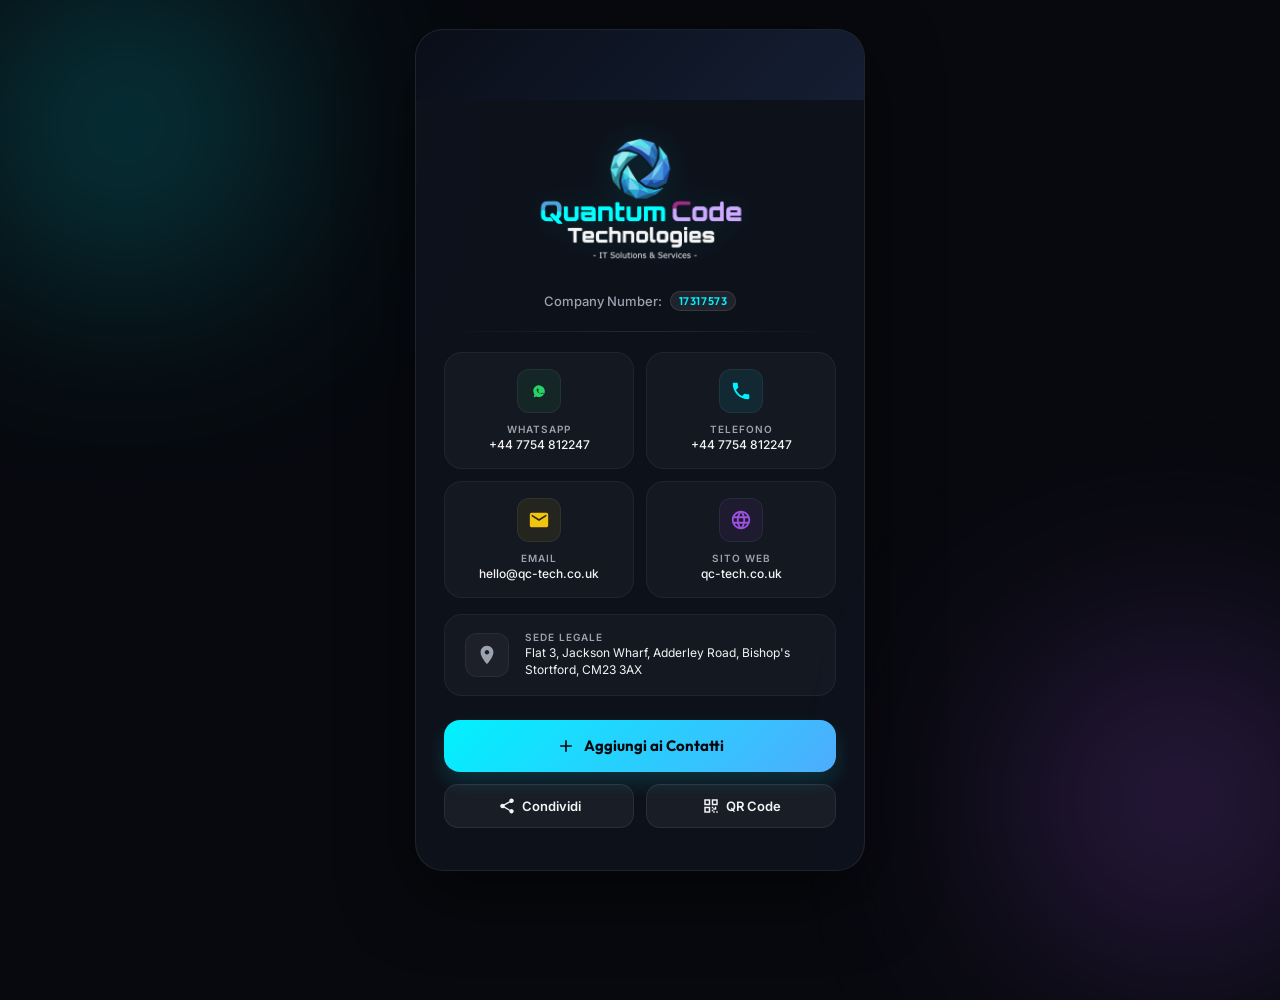
==== index.html @ 7dcca6ed "feat: initial deploy — QC Tech digital business card PWA" ====
<!DOCTYPE html>
<html lang="it">
<head>
    <meta charset="UTF-8">
    <meta name="viewport" content="width=device-width, initial-scale=1.0">
    <title>Quantum Code Technologies Ltd. | Contatti</title>
    <meta name="description" content="Scheda di contatto digitale per Quantum Code Technologies Ltd. Scansiona o scarica i dettagli di contatto.">
    
    <!-- PWA Support -->
    <link rel="manifest" href="manifest.json">
    <meta name="theme-color" content="#07090e">
    <meta name="apple-mobile-web-app-capable" content="yes">
    <meta name="apple-mobile-web-app-status-bar-style" content="black-translucent">
    <link rel="apple-touch-icon" href="logo.png">
    
    <!-- Google Fonts -->
    <link rel="preconnect" href="https://fonts.googleapis.com">
    <link rel="preconnect" href="https://fonts.gstatic.com" crossorigin>
    <link href="https://fonts.googleapis.com/css2?family=Inter:wght@300;400;500;600;700&family=Outfit:wght@400;600;700;800&display=swap" rel="stylesheet">
    
    <!-- Stylesheet -->
    <link rel="stylesheet" href="style.css">
    
    <!-- QRCode JS Library -->
    <script src="https://cdnjs.cloudflare.com/ajax/libs/qrcodejs/1.0.0/qrcode.min.js" integrity="sha512-CNgIRecGo7nOMQVqgTC8+2hqDZxKHPhRm4OTpkUybnybecBDx3CXGVqehh36F5Dac3o34cT4pMjOPByp+XCajA==" crossorigin="anonymous" referrerpolicy="no-referrer"></script>
</head>
<body>
    <!-- Background elements -->
    <div class="ambient-glow glow-1"></div>
    <div class="ambient-glow glow-2"></div>
    
    <main class="card-container">
        <article class="contact-card">
            <!-- Card Banner -->
            <header class="card-header">
                <div class="header-banner"></div>
            </header>

            <!-- Card Info -->
            <section class="card-body">
                <h1 class="visually-hidden">Quantum Code Technologies Ltd.</h1>
                <div class="logo-container">
                    <img src="logo.png" alt="Quantum Code Technologies Ltd." class="brand-logo">
                </div>
                <p class="company-meta">Company Number: <span class="badge">17317573</span></p>
                
                <hr class="divider">
                
                <!-- Quick Contact Grid -->
                <div class="actions-grid">
                    <!-- WhatsApp -->
                    <a href="https://wa.me/447754812247" class="grid-item" id="btn-whatsapp" target="_blank" rel="noopener">
                        <div class="item-icon icon-whatsapp">
                            <!-- WhatsApp SVG -->
                            <svg viewBox="0 0 24 24" width="24" height="24">
                                <path fill="currentColor" d="M12.031 6.172c-3.181 0-5.767 2.586-5.768 5.766-.001 1.298.424 2.5 1.134 3.473L6.68 18.23l2.92-.816a5.727 5.727 0 0 0 2.431.554h.002c3.18 0 5.766-2.586 5.768-5.766 0-3.18-2.586-5.766-5.767-5.766zm3.432 8.016c-.14.394-.712.723-1.01.768-.27.042-.622.073-1.748-.393-1.439-.594-2.36-2.062-2.43-2.158-.073-.097-.584-.775-.584-1.479 0-.704.368-1.05.5-1.196.13-.146.29-.183.388-.183.097 0 .194.001.278.005.088.004.206-.033.322.247.12.288.409.996.445 1.069.036.072.06.157.012.253-.049.097-.073.157-.146.242-.073.085-.154.19-.22.254-.073.073-.15.152-.064.298.085.146.38 1.258.948 1.764.73.65 1.346.852 1.534.943.188.09.301.077.413-.051.112-.13.48-.557.608-.748.128-.19.256-.16.43-.097.175.064 1.112.524 1.306.621.194.098.324.146.372.23.049.083.049.48-.09.873z"/>
                            </svg>
                        </div>
                        <div class="item-details">
                            <span class="label">WhatsApp</span>
                            <span class="value">+44 7754 812247</span>
                        </div>
                    </a>

                    <!-- Telefono -->
                    <a href="tel:+447754812247" class="grid-item" id="btn-phone">
                        <div class="item-icon icon-phone">
                            <!-- Phone SVG -->
                            <svg viewBox="0 0 24 24" width="22" height="22">
                                <path fill="currentColor" d="M6.62 10.79c1.44 2.83 3.76 5.15 6.59 6.59l2.2-2.2c.27-.27.67-.36 1.02-.24 1.12.37 2.33.57 3.57.57.55 0 1 .45 1 1V20c0 .55-.45 1-1 1-9.39 0-17-7.61-17-17 0-.55.45-1 1-1h3.5c.55 0 1 .45 1 1 0 1.25.2 2.45.57 3.57.11.35.03.74-.25 1.02l-2.2 2.2z"/>
                            </svg>
                        </div>
                        <div class="item-details">
                            <span class="label">Telefono</span>
                            <span class="value">+44 7754 812247</span>
                        </div>
                    </a>

                    <!-- Email -->
                    <a href="mailto:hello@qc-tech.co.uk" class="grid-item" id="btn-email">
                        <div class="item-icon icon-email">
                            <!-- Email SVG -->
                            <svg viewBox="0 0 24 24" width="22" height="22">
                                <path fill="currentColor" d="M20 4H4c-1.1 0-1.99.9-1.99 2L2 18c0 1.1.9 2 2 2h16c1.1 0 2-.9 2-2V6c0-1.1-.9-2-2-2zm0 4l-8 5-8-5V6l8 5 8-5v2z"/>
                            </svg>
                        </div>
                        <div class="item-details">
                            <span class="label">Email</span>
                            <span class="value">hello@qc-tech.co.uk</span>
                        </div>
                    </a>

                    <!-- Sito Web -->
                    <a href="https://qc-tech.co.uk" class="grid-item" id="btn-web" target="_blank" rel="noopener">
                        <div class="item-icon icon-web">
                            <!-- Globe SVG -->
                            <svg viewBox="0 0 24 24" width="22" height="22">
                                <path fill="currentColor" d="M11.99 2C6.47 2 2 6.48 2 12s4.47 10 9.99 10C17.52 22 22 17.52 22 12S17.52 2 11.99 2zm6.93 6h-2.95c-.32-1.25-.78-2.45-1.38-3.56 1.84.63 3.37 1.91 4.33 3.56zM12 4.04c.83 1.2 1.48 2.53 1.91 3.96h-3.82c.43-1.43 1.08-2.76 1.91-3.96zM4.26 14C4.1 13.36 4 12.69 4 12s.1-1.36.26-2h3.38c-.08.66-.14 1.33-.14 2 0 .67.06 1.34.14 2H4.26zm.82 2h2.95c.32 1.25.78 2.45 1.38 3.56-1.84-.63-3.37-1.9-4.33-3.56zm2.95-8H5.08c.96-1.66 2.49-2.93 4.33-3.56C8.81 5.55 8.35 6.75 8.03 8zM12 19.96c-.83-1.2-1.48-2.53-1.91-3.96h3.82c-.43 1.43-1.08 2.76-1.91 3.96zM14.34 14H9.66c-.09-.66-.16-1.33-.16-2 0-.67.07-1.34.16-2h4.68c.09.66.16 1.33.16 2 0 .67-.07 1.34-.16 2zm.25 5.56c.6-1.11 1.06-2.31 1.38-3.56h2.95c-.96 1.65-2.49 2.93-4.33 3.56zM16.36 14c.08-.66.14-1.33.14-2 0-.67-.06-1.34-.14-2h3.38c.16.64.26 1.31.26 2s-.1 1.36-.26 2h-3.38z"/>
                            </svg>
                        </div>
                        <div class="item-details">
                            <span class="label">Sito Web</span>
                            <span class="value">qc-tech.co.uk</span>
                        </div>
                    </a>
                </div>

                <!-- Address / Location Button -->
                <a href="https://maps.google.com/?q=Flat+3,+Jackson+Wharf,+Adderley+Road,+Bishop's+Stortford,+CM23+3AX" class="address-button" target="_blank" rel="noopener" id="btn-address">
                    <div class="address-icon">
                        <!-- Map Marker SVG -->
                        <svg viewBox="0 0 24 24" width="22" height="22">
                            <path fill="currentColor" d="M12 2C8.13 2 5 5.13 5 9c0 5.25 7 13 7 13s7-7.75 7-13c0-3.87-3.13-7-7-7zm0 9.5c-1.38 0-2.5-1.12-2.5-2.5s1.12-2.5 2.5-2.5 2.5 1.12 2.5 2.5-1.12 2.5-2.5 2.5z"/>
                        </svg>
                    </div>
                    <div class="address-details">
                        <span class="address-label">Sede Legale</span>
                        <address class="address-value">Flat 3, Jackson Wharf, Adderley Road, Bishop's Stortford, CM23 3AX</address>
                    </div>
                </a>
            </section>

            <!-- Card Actions -->
            <footer class="card-footer">
                <button id="btn-save" class="btn-primary" aria-label="Salva contatto in rubrica">
                    <svg viewBox="0 0 24 24" width="20" height="20">
                        <path fill="currentColor" d="M19 13h-6v6h-2v-6H5v-2h6V5h2v6h6v2z"/>
                    </svg>
                    Aggiungi ai Contatti
                </button>
                
                <div class="secondary-actions">
                    <button id="btn-share" class="btn-secondary" aria-label="Condividi profilo">
                        <svg viewBox="0 0 24 24" width="18" height="18">
                            <path fill="currentColor" d="M18 16.08c-.76 0-1.44.3-1.96.77L8.91 12.7c.05-.23.09-.46.09-.7s-.04-.47-.09-.7l7.05-4.11c.54.5 1.25.81 2.04.81 1.66 0 3-1.34 3-3s-1.34-3-3-3-3 1.34-3 3c0 .24.04.47.09.7L8.04 9.81C7.5 9.31 6.79 9 6 9c-1.66 0-3 1.34-3 3s1.34 3 3 3c.79 0 1.5-.31 2.04-.81l7.12 4.16c-.05.21-.08.43-.08.65 0 1.61 1.31 2.92 2.92 2.92 1.61 0 2.92-1.31 2.92-2.92s-1.31-2.92-2.92-2.92z"/>
                        </svg>
                        Condividi
                    </button>
                    
                    <button id="btn-qr-toggle" class="btn-secondary" aria-label="Mostra codice QR">
                        <svg viewBox="0 0 24 24" width="18" height="18">
                            <path fill="currentColor" d="M3 11h8V3H3v8zm2-6h4v4H5V5zM3 21h8v-8H3v8zm2-6h4v4H5v-4zM13 3v8h8V3h-8zm6 6h-4V5h4v4zM19 19v2h2v-2h-2zM13 13h2v2h-2zm2 2h2v2h-2zm-2 2h2v2h-2zm2 2h2v2h-2zm2-2h2v-2h-2zm0-4h2v2h-2z"/>
                        </svg>
                        QR Code
                    </button>
                </div>

                <!-- Expandable QR Code Container -->
                <div id="qr-container" class="qr-container hidden" aria-hidden="true">
                    <p class="qr-info">Fai scansionare questo codice per trasmettere le informazioni di contatto.</p>
                    <div class="qr-wrapper">
                        <div id="qrcode"></div>
                    </div>
                </div>
            </footer>
        </article>
    </main>

    <!-- Script file -->
    <script src="script.js"></script>
</body>
</html>
---- style.css ----
/* Design System and Global Styles */
:root {
    --bg-dark: #07090e;
    --card-bg: rgba(17, 22, 34, 0.65);
    --card-border: rgba(255, 255, 255, 0.08);
    --glass-highlight: rgba(255, 255, 255, 0.03);
    
    --primary-cyan: #00f2fe;
    --primary-blue: #4facfe;
    --primary-purple: #9b51e0;
    
    --text-main: #f3f4f6;
    --text-muted: #9ca3af;
    --text-dark: #6b7280;
    
    --shadow-glow: rgba(0, 242, 254, 0.15);
    --shadow-purple: rgba(155, 81, 224, 0.15);
    
    --font-outfit: 'Outfit', -apple-system, BlinkMacSystemFont, "Segoe UI", Roboto, sans-serif;
    --font-inter: 'Inter', -apple-system, BlinkMacSystemFont, "Segoe UI", Roboto, sans-serif;
}

* {
    box-sizing: border-box;
    margin: 0;
    padding: 0;
}

body {
    background-color: var(--bg-dark);
    color: var(--text-main);
    font-family: var(--font-inter);
    min-height: 100vh;
    display: flex;
    justify-content: center;
    align-items: center;
    overflow-x: hidden;
    position: relative;
    padding: 20px;
}

/* Ambient Background Animations */
.ambient-glow {
    position: absolute;
    border-radius: 50%;
    filter: blur(120px);
    z-index: 0;
    pointer-events: none;
    opacity: 0.55;
}

.glow-1 {
    width: 350px;
    height: 350px;
    background: radial-gradient(circle, var(--primary-cyan) 0%, transparent 70%);
    top: -50px;
    left: -50px;
    animation: floatGlow1 25s infinite alternate ease-in-out;
}

.glow-2 {
    width: 400px;
    height: 400px;
    background: radial-gradient(circle, var(--primary-purple) 0%, transparent 70%);
    bottom: -100px;
    right: -100px;
    animation: floatGlow2 30s infinite alternate ease-in-out;
}

@keyframes floatGlow1 {
    0% { transform: translate(0, 0) scale(1); }
    50% { transform: translate(60px, 80px) scale(1.1); }
    100% { transform: translate(-40px, 120px) scale(0.9); }
}

@keyframes floatGlow2 {
    0% { transform: translate(0, 0) scale(1.2); }
    50% { transform: translate(-80px, -60px) scale(0.9); }
    100% { transform: translate(40px, -100px) scale(1.1); }
}

/* Card Container & Entry Animation */
.card-container {
    width: 100%;
    max-width: 450px;
    z-index: 10;
    opacity: 0;
    transform: translateY(30px);
    animation: cardEnter 0.9s cubic-bezier(0.16, 1, 0.3, 1) forwards;
}

@keyframes cardEnter {
    to {
        opacity: 1;
        transform: translateY(0);
    }
}

.contact-card {
    background: var(--card-bg);
    border: 1px solid var(--card-border);
    border-radius: 28px;
    backdrop-filter: blur(24px);
    -webkit-backdrop-filter: blur(24px);
    overflow: hidden;
    box-shadow: 0 24px 70px rgba(0, 0, 0, 0.55), 
                inset 0 1px 1px rgba(255, 255, 255, 0.1);
    transition: border-color 0.4s ease, box-shadow 0.4s ease;
}

.contact-card:hover {
    border-color: rgba(0, 242, 254, 0.25);
    box-shadow: 0 24px 70px rgba(0, 0, 0, 0.65), 
                0 0 40px rgba(0, 242, 254, 0.04), 
                inset 0 1px 1px rgba(255, 255, 255, 0.15);
}

/* Header & Banner styling */
.card-header {
    position: relative;
    height: 70px;
}

.header-banner {
    height: 100%;
    background: linear-gradient(135deg, #090e18 0%, #151e33 50%, #00f2fe 100%);
    background-size: 200% 200%;
    animation: gradientFlow 10s ease infinite alternate;
}

@keyframes gradientFlow {
    0% { background-position: 0% 50%; }
    100% { background-position: 100% 50%; }
}

/* Visually Hidden Utility for SEO */
.visually-hidden {
    position: absolute !important;
    width: 1px !important;
    height: 1px !important;
    padding: 0 !important;
    margin: -1px !important;
    overflow: hidden !important;
    clip: rect(0, 0, 0, 0) !important;
    white-space: nowrap !important;
    border: 0 !important;
}

/* Brand Logo Container */
.logo-container {
    width: 100%;
    display: flex;
    justify-content: center;
    align-items: center;
    margin-bottom: 22px;
}

.brand-logo {
    max-width: 250px;
    width: 85%;
    height: auto;
    display: block;
    filter: drop-shadow(0 0 16px rgba(0, 242, 254, 0.12));
    transition: transform 0.4s ease, filter 0.4s ease;
}

.brand-logo:hover {
    transform: scale(1.03);
    filter: drop-shadow(0 0 24px rgba(0, 242, 254, 0.25));
}

/* Card Body Content */
.card-body {
    padding: 32px 28px 24px;
    text-align: center;
}

.company-meta {
    font-size: 13px;
    color: var(--text-muted);
    font-weight: 500;
    display: flex;
    justify-content: center;
    align-items: center;
    gap: 8px;
}

.badge {
    background: rgba(255, 255, 255, 0.08);
    border: 1px solid rgba(255, 255, 255, 0.1);
    color: var(--primary-cyan);
    font-family: var(--font-outfit);
    padding: 2px 8px;
    border-radius: 9999px;
    font-size: 11px;
    font-weight: 600;
    letter-spacing: 0.05em;
}

.divider {
    border: 0;
    height: 1px;
    background: linear-gradient(to right, transparent, rgba(255, 255, 255, 0.1), transparent);
    margin: 20px 0;
}

/* Actions Grid (Contact Cards) */
.actions-grid {
    display: grid;
    grid-template-columns: 1fr 1fr;
    gap: 12px;
    margin-bottom: 16px;
}

.grid-item {
    background: var(--glass-highlight);
    border: 1px solid rgba(255, 255, 255, 0.05);
    border-radius: 18px;
    padding: 16px 12px;
    display: flex;
    flex-direction: column;
    align-items: center;
    text-decoration: none;
    color: var(--text-main);
    transition: all 0.3s cubic-bezier(0.4, 0, 0.2, 1);
    position: relative;
    overflow: hidden;
}

.grid-item::before {
    content: '';
    position: absolute;
    top: 0;
    left: 0;
    width: 100%;
    height: 100%;
    background: linear-gradient(135deg, rgba(0, 242, 254, 0.05), rgba(155, 81, 224, 0.05));
    opacity: 0;
    transition: opacity 0.3s ease;
}

.grid-item:hover {
    transform: translateY(-4px);
    border-color: rgba(0, 242, 254, 0.2);
    box-shadow: 0 10px 24px rgba(0, 0, 0, 0.25), 0 0 12px var(--shadow-glow);
}

.grid-item:hover::before {
    opacity: 1;
}

.item-icon {
    width: 44px;
    height: 44px;
    border-radius: 12px;
    display: flex;
    justify-content: center;
    align-items: center;
    margin-bottom: 10px;
    background: rgba(255, 255, 255, 0.04);
    border: 1px solid rgba(255, 255, 255, 0.06);
    color: var(--text-muted);
    transition: all 0.3s ease;
    z-index: 2;
}

.grid-item:hover .item-icon {
    color: #ffffff;
    background: rgba(255, 255, 255, 0.1);
    transform: scale(1.1);
}

.icon-whatsapp {
    color: #25d366;
    background: rgba(37, 211, 102, 0.08);
}
.grid-item:hover .icon-whatsapp {
    background: #25d366;
    box-shadow: 0 4px 14px rgba(37, 211, 102, 0.3);
}

.icon-phone {
    color: var(--primary-cyan);
    background: rgba(0, 242, 254, 0.08);
}
.grid-item:hover .icon-phone {
    background: var(--primary-cyan);
    color: #07090e;
    box-shadow: 0 4px 14px rgba(0, 242, 254, 0.3);
}

.icon-email {
    color: #f1c40f;
    background: rgba(241, 196, 15, 0.08);
}
.grid-item:hover .icon-email {
    background: #f1c40f;
    color: #07090e;
    box-shadow: 0 4px 14px rgba(241, 196, 15, 0.3);
}

.icon-web {
    color: var(--primary-purple);
    background: rgba(155, 81, 224, 0.08);
}
.grid-item:hover .icon-web {
    background: var(--primary-purple);
    box-shadow: 0 4px 14px rgba(155, 81, 224, 0.3);
}

.item-details {
    text-align: center;
    z-index: 2;
}

.label {
    display: block;
    font-size: 10px;
    text-transform: uppercase;
    letter-spacing: 0.1em;
    color: var(--text-muted);
    margin-bottom: 2px;
    font-weight: 600;
}

.value {
    display: block;
    font-size: 12px;
    font-weight: 500;
    word-break: break-all;
}

/* Address Button Styling */
.address-button {
    background: var(--glass-highlight);
    border: 1px solid rgba(255, 255, 255, 0.05);
    border-radius: 18px;
    padding: 16px 20px;
    display: flex;
    align-items: center;
    gap: 16px;
    text-decoration: none;
    color: var(--text-main);
    text-align: left;
    transition: all 0.3s cubic-bezier(0.4, 0, 0.2, 1);
    position: relative;
    overflow: hidden;
}

.address-button::before {
    content: '';
    position: absolute;
    top: 0;
    left: 0;
    width: 100%;
    height: 100%;
    background: linear-gradient(135deg, rgba(0, 242, 254, 0.03), rgba(155, 81, 224, 0.03));
    opacity: 0;
    transition: opacity 0.3s ease;
}

.address-button:hover {
    transform: translateY(-2px);
    border-color: rgba(0, 242, 254, 0.2);
    box-shadow: 0 8px 24px rgba(0, 0, 0, 0.25), 0 0 12px var(--shadow-glow);
}

.address-button:hover::before {
    opacity: 1;
}

.address-icon {
    width: 44px;
    height: 44px;
    border-radius: 12px;
    display: flex;
    justify-content: center;
    align-items: center;
    background: rgba(255, 255, 255, 0.04);
    border: 1px solid rgba(255, 255, 255, 0.06);
    color: var(--text-muted);
    transition: all 0.3s ease;
    flex-shrink: 0;
    z-index: 2;
}

.address-button:hover .address-icon {
    color: var(--primary-cyan);
    border-color: rgba(0, 242, 254, 0.3);
    background: rgba(0, 242, 254, 0.05);
    transform: scale(1.05);
}

.address-details {
    z-index: 2;
}

.address-label {
    display: block;
    font-size: 10px;
    text-transform: uppercase;
    letter-spacing: 0.1em;
    color: var(--text-muted);
    margin-bottom: 2px;
    font-weight: 600;
}

.address-value {
    font-style: normal;
    font-size: 12px;
    line-height: 1.4;
    color: var(--text-main);
}

/* Card Footer Actions */
.card-footer {
    padding: 0 28px 28px;
    display: flex;
    flex-direction: column;
    gap: 12px;
}

.btn-primary {
    background: linear-gradient(135deg, var(--primary-cyan), var(--primary-blue));
    color: #07090e;
    border: none;
    border-radius: 16px;
    padding: 16px 24px;
    font-family: var(--font-outfit);
    font-size: 15px;
    font-weight: 700;
    cursor: pointer;
    display: flex;
    justify-content: center;
    align-items: center;
    gap: 8px;
    transition: all 0.3s cubic-bezier(0.175, 0.885, 0.32, 1.275);
    box-shadow: 0 10px 20px rgba(0, 242, 254, 0.15);
}

.btn-primary:hover {
    transform: scale(1.02);
    box-shadow: 0 12px 28px rgba(0, 242, 254, 0.35);
}

.btn-primary:active {
    transform: scale(0.98);
}

.secondary-actions {
    display: grid;
    grid-template-columns: 1fr 1fr;
    gap: 12px;
}

.btn-secondary {
    background: rgba(255, 255, 255, 0.05);
    border: 1px solid rgba(255, 255, 255, 0.08);
    color: var(--text-main);
    border-radius: 14px;
    padding: 12px 16px;
    font-family: var(--font-inter);
    font-size: 13px;
    font-weight: 600;
    cursor: pointer;
    display: flex;
    justify-content: center;
    align-items: center;
    gap: 6px;
    transition: all 0.3s ease;
}

.btn-secondary:hover {
    background: rgba(255, 255, 255, 0.08);
    border-color: rgba(255, 255, 255, 0.15);
    transform: translateY(-1px);
}

.btn-secondary.active {
    background: rgba(155, 81, 224, 0.15);
    border-color: rgba(155, 81, 224, 0.3);
    color: #ffffff;
}

/* Expandable QR Code Container */
.qr-container {
    background: rgba(0, 0, 0, 0.3);
    border: 1px dashed rgba(255, 255, 255, 0.1);
    border-radius: 18px;
    padding: 20px;
    text-align: center;
    margin-top: 8px;
    transition: all 0.4s cubic-bezier(0.16, 1, 0.3, 1);
    max-height: 400px;
    opacity: 1;
    overflow: hidden;
}

.qr-container.hidden {
    max-height: 0;
    opacity: 0;
    padding-top: 0;
    padding-bottom: 0;
    margin-top: 0;
    border-color: transparent;
    pointer-events: none;
}

.qr-info {
    font-size: 12px;
    color: var(--text-muted);
    line-height: 1.4;
    margin-bottom: 16px;
}

.qr-wrapper {
    background: #ffffff;
    padding: 14px;
    border-radius: 14px;
    display: inline-block;
    box-shadow: 0 8px 24px rgba(0, 0, 0, 0.3);
    transition: transform 0.3s ease;
}

.qr-wrapper:hover {
    transform: scale(1.03);
}

#qrcode img {
    margin: 0 auto;
    display: block;
}

/* Responsive adjustments */
@media (max-width: 400px) {
    .card-body {
        padding: 68px 18px 20px;
    }
    .card-footer {
        padding: 0 18px 20px;
    }
    .actions-grid {
        gap: 8px;
    }
    .grid-item {
        padding: 12px 8px;
    }
    .company-name {
        font-size: 21px;
    }
}
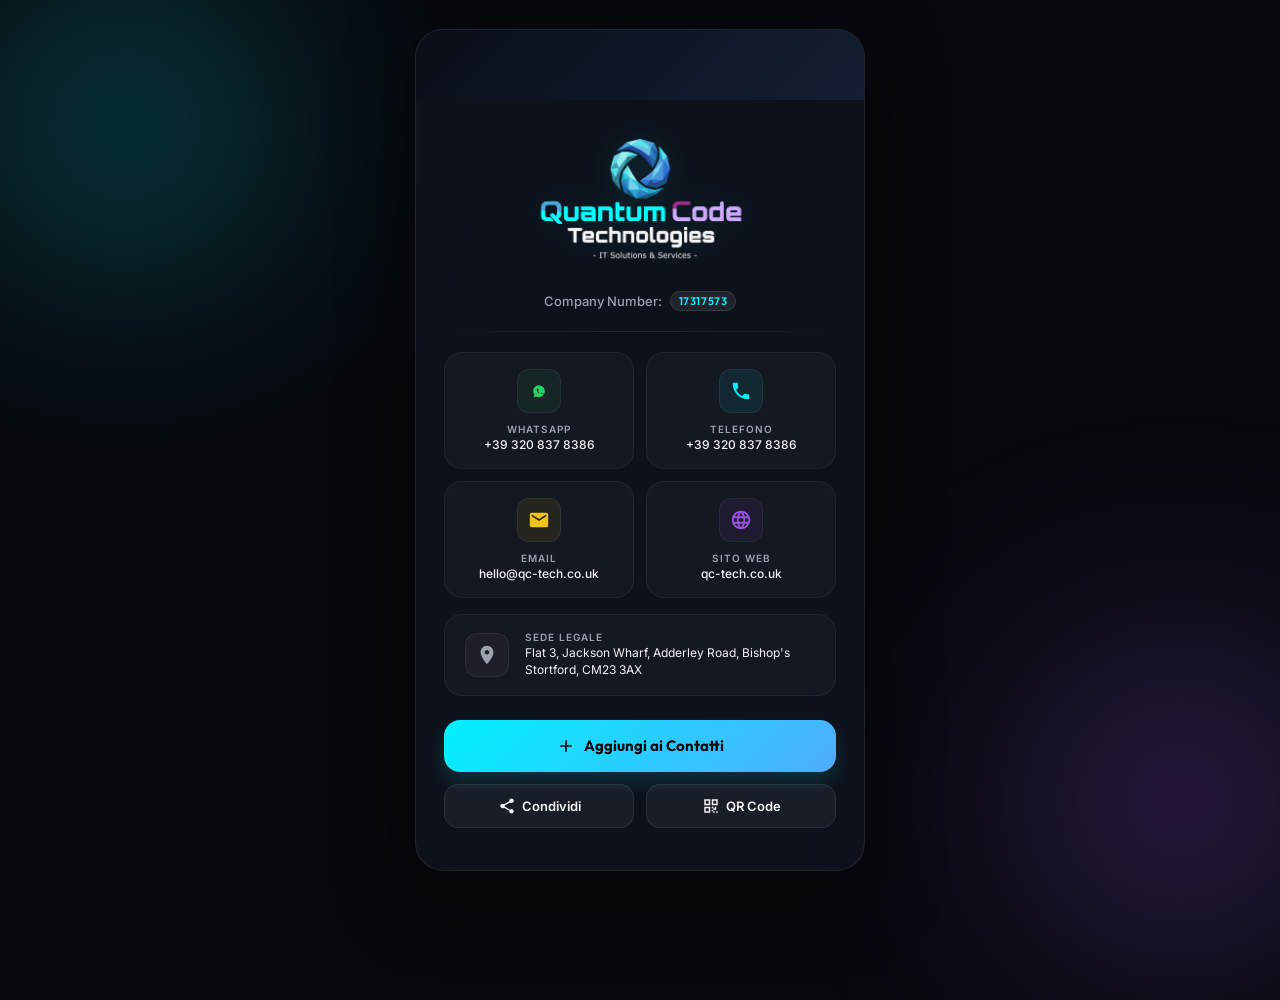
==== commit 3635dea8: "feat: card multilingua IT/EN, nuovo numero italiano, redirect root->/it/" ====
--- a/index.html
+++ b/index.html
@@ -2,161 +2,15 @@
 <html lang="it">
 <head>
     <meta charset="UTF-8">
-    <meta name="viewport" content="width=device-width, initial-scale=1.0">
+    <meta http-equiv="refresh" content="0; url=/it/">
+    <link rel="canonical" href="https://card.qc-tech.co.uk/it">
     <title>Quantum Code Technologies Ltd. | Contatti</title>
-    <meta name="description" content="Scheda di contatto digitale per Quantum Code Technologies Ltd. Scansiona o scarica i dettagli di contatto.">
-    
-    <!-- PWA Support -->
-    <link rel="manifest" href="manifest.json">
-    <meta name="theme-color" content="#07090e">
-    <meta name="apple-mobile-web-app-capable" content="yes">
-    <meta name="apple-mobile-web-app-status-bar-style" content="black-translucent">
-    <link rel="apple-touch-icon" href="logo.png">
-    
-    <!-- Google Fonts -->
-    <link rel="preconnect" href="https://fonts.googleapis.com">
-    <link rel="preconnect" href="https://fonts.gstatic.com" crossorigin>
-    <link href="https://fonts.googleapis.com/css2?family=Inter:wght@300;400;500;600;700&family=Outfit:wght@400;600;700;800&display=swap" rel="stylesheet">
-    
-    <!-- Stylesheet -->
-    <link rel="stylesheet" href="style.css">
-    
-    <!-- QRCode JS Library -->
-    <script src="https://cdnjs.cloudflare.com/ajax/libs/qrcodejs/1.0.0/qrcode.min.js" integrity="sha512-CNgIRecGo7nOMQVqgTC8+2hqDZxKHPhRm4OTpkUybnybecBDx3CXGVqehh36F5Dac3o34cT4pMjOPByp+XCajA==" crossorigin="anonymous" referrerpolicy="no-referrer"></script>
+    <script>
+        // Immediate JS redirect (faster than meta refresh on most browsers)
+        window.location.replace('/it/');
+    </script>
 </head>
 <body>
-    <!-- Background elements -->
-    <div class="ambient-glow glow-1"></div>
-    <div class="ambient-glow glow-2"></div>
-    
-    <main class="card-container">
-        <article class="contact-card">
-            <!-- Card Banner -->
-            <header class="card-header">
-                <div class="header-banner"></div>
-            </header>
-
-            <!-- Card Info -->
-            <section class="card-body">
-                <h1 class="visually-hidden">Quantum Code Technologies Ltd.</h1>
-                <div class="logo-container">
-                    <img src="logo.png" alt="Quantum Code Technologies Ltd." class="brand-logo">
-                </div>
-                <p class="company-meta">Company Number: <span class="badge">17317573</span></p>
-                
-                <hr class="divider">
-                
-                <!-- Quick Contact Grid -->
-                <div class="actions-grid">
-                    <!-- WhatsApp -->
-                    <a href="https://wa.me/447754812247" class="grid-item" id="btn-whatsapp" target="_blank" rel="noopener">
-                        <div class="item-icon icon-whatsapp">
-                            <!-- WhatsApp SVG -->
-                            <svg viewBox="0 0 24 24" width="24" height="24">
-                                <path fill="currentColor" d="M12.031 6.172c-3.181 0-5.767 2.586-5.768 5.766-.001 1.298.424 2.5 1.134 3.473L6.68 18.23l2.92-.816a5.727 5.727 0 0 0 2.431.554h.002c3.18 0 5.766-2.586 5.768-5.766 0-3.18-2.586-5.766-5.767-5.766zm3.432 8.016c-.14.394-.712.723-1.01.768-.27.042-.622.073-1.748-.393-1.439-.594-2.36-2.062-2.43-2.158-.073-.097-.584-.775-.584-1.479 0-.704.368-1.05.5-1.196.13-.146.29-.183.388-.183.097 0 .194.001.278.005.088.004.206-.033.322.247.12.288.409.996.445 1.069.036.072.06.157.012.253-.049.097-.073.157-.146.242-.073.085-.154.19-.22.254-.073.073-.15.152-.064.298.085.146.38 1.258.948 1.764.73.65 1.346.852 1.534.943.188.09.301.077.413-.051.112-.13.48-.557.608-.748.128-.19.256-.16.43-.097.175.064 1.112.524 1.306.621.194.098.324.146.372.23.049.083.049.48-.09.873z"/>
-                            </svg>
-                        </div>
-                        <div class="item-details">
-                            <span class="label">WhatsApp</span>
-                            <span class="value">+44 7754 812247</span>
-                        </div>
-                    </a>
-
-                    <!-- Telefono -->
-                    <a href="tel:+447754812247" class="grid-item" id="btn-phone">
-                        <div class="item-icon icon-phone">
-                            <!-- Phone SVG -->
-                            <svg viewBox="0 0 24 24" width="22" height="22">
-                                <path fill="currentColor" d="M6.62 10.79c1.44 2.83 3.76 5.15 6.59 6.59l2.2-2.2c.27-.27.67-.36 1.02-.24 1.12.37 2.33.57 3.57.57.55 0 1 .45 1 1V20c0 .55-.45 1-1 1-9.39 0-17-7.61-17-17 0-.55.45-1 1-1h3.5c.55 0 1 .45 1 1 0 1.25.2 2.45.57 3.57.11.35.03.74-.25 1.02l-2.2 2.2z"/>
-                            </svg>
-                        </div>
-                        <div class="item-details">
-                            <span class="label">Telefono</span>
-                            <span class="value">+44 7754 812247</span>
-                        </div>
-                    </a>
-
-                    <!-- Email -->
-                    <a href="mailto:hello@qc-tech.co.uk" class="grid-item" id="btn-email">
-                        <div class="item-icon icon-email">
-                            <!-- Email SVG -->
-                            <svg viewBox="0 0 24 24" width="22" height="22">
-                                <path fill="currentColor" d="M20 4H4c-1.1 0-1.99.9-1.99 2L2 18c0 1.1.9 2 2 2h16c1.1 0 2-.9 2-2V6c0-1.1-.9-2-2-2zm0 4l-8 5-8-5V6l8 5 8-5v2z"/>
-                            </svg>
-                        </div>
-                        <div class="item-details">
-                            <span class="label">Email</span>
-                            <span class="value">hello@qc-tech.co.uk</span>
-                        </div>
-                    </a>
-
-                    <!-- Sito Web -->
-                    <a href="https://qc-tech.co.uk" class="grid-item" id="btn-web" target="_blank" rel="noopener">
-                        <div class="item-icon icon-web">
-                            <!-- Globe SVG -->
-                            <svg viewBox="0 0 24 24" width="22" height="22">
-                                <path fill="currentColor" d="M11.99 2C6.47 2 2 6.48 2 12s4.47 10 9.99 10C17.52 22 22 17.52 22 12S17.52 2 11.99 2zm6.93 6h-2.95c-.32-1.25-.78-2.45-1.38-3.56 1.84.63 3.37 1.91 4.33 3.56zM12 4.04c.83 1.2 1.48 2.53 1.91 3.96h-3.82c.43-1.43 1.08-2.76 1.91-3.96zM4.26 14C4.1 13.36 4 12.69 4 12s.1-1.36.26-2h3.38c-.08.66-.14 1.33-.14 2 0 .67.06 1.34.14 2H4.26zm.82 2h2.95c.32 1.25.78 2.45 1.38 3.56-1.84-.63-3.37-1.9-4.33-3.56zm2.95-8H5.08c.96-1.66 2.49-2.93 4.33-3.56C8.81 5.55 8.35 6.75 8.03 8zM12 19.96c-.83-1.2-1.48-2.53-1.91-3.96h3.82c-.43 1.43-1.08 2.76-1.91 3.96zM14.34 14H9.66c-.09-.66-.16-1.33-.16-2 0-.67.07-1.34.16-2h4.68c.09.66.16 1.33.16 2 0 .67-.07 1.34-.16 2zm.25 5.56c.6-1.11 1.06-2.31 1.38-3.56h2.95c-.96 1.65-2.49 2.93-4.33 3.56zM16.36 14c.08-.66.14-1.33.14-2 0-.67-.06-1.34-.14-2h3.38c.16.64.26 1.31.26 2s-.1 1.36-.26 2h-3.38z"/>
-                            </svg>
-                        </div>
-                        <div class="item-details">
-                            <span class="label">Sito Web</span>
-                            <span class="value">qc-tech.co.uk</span>
-                        </div>
-                    </a>
-                </div>
-
-                <!-- Address / Location Button -->
-                <a href="https://maps.google.com/?q=Flat+3,+Jackson+Wharf,+Adderley+Road,+Bishop's+Stortford,+CM23+3AX" class="address-button" target="_blank" rel="noopener" id="btn-address">
-                    <div class="address-icon">
-                        <!-- Map Marker SVG -->
-                        <svg viewBox="0 0 24 24" width="22" height="22">
-                            <path fill="currentColor" d="M12 2C8.13 2 5 5.13 5 9c0 5.25 7 13 7 13s7-7.75 7-13c0-3.87-3.13-7-7-7zm0 9.5c-1.38 0-2.5-1.12-2.5-2.5s1.12-2.5 2.5-2.5 2.5 1.12 2.5 2.5-1.12 2.5-2.5 2.5z"/>
-                        </svg>
-                    </div>
-                    <div class="address-details">
-                        <span class="address-label">Sede Legale</span>
-                        <address class="address-value">Flat 3, Jackson Wharf, Adderley Road, Bishop's Stortford, CM23 3AX</address>
-                    </div>
-                </a>
-            </section>
-
-            <!-- Card Actions -->
-            <footer class="card-footer">
-                <button id="btn-save" class="btn-primary" aria-label="Salva contatto in rubrica">
-                    <svg viewBox="0 0 24 24" width="20" height="20">
-                        <path fill="currentColor" d="M19 13h-6v6h-2v-6H5v-2h6V5h2v6h6v2z"/>
-                    </svg>
-                    Aggiungi ai Contatti
-                </button>
-                
-                <div class="secondary-actions">
-                    <button id="btn-share" class="btn-secondary" aria-label="Condividi profilo">
-                        <svg viewBox="0 0 24 24" width="18" height="18">
-                            <path fill="currentColor" d="M18 16.08c-.76 0-1.44.3-1.96.77L8.91 12.7c.05-.23.09-.46.09-.7s-.04-.47-.09-.7l7.05-4.11c.54.5 1.25.81 2.04.81 1.66 0 3-1.34 3-3s-1.34-3-3-3-3 1.34-3 3c0 .24.04.47.09.7L8.04 9.81C7.5 9.31 6.79 9 6 9c-1.66 0-3 1.34-3 3s1.34 3 3 3c.79 0 1.5-.31 2.04-.81l7.12 4.16c-.05.21-.08.43-.08.65 0 1.61 1.31 2.92 2.92 2.92 1.61 0 2.92-1.31 2.92-2.92s-1.31-2.92-2.92-2.92z"/>
-                        </svg>
-                        Condividi
-                    </button>
-                    
-                    <button id="btn-qr-toggle" class="btn-secondary" aria-label="Mostra codice QR">
-                        <svg viewBox="0 0 24 24" width="18" height="18">
-                            <path fill="currentColor" d="M3 11h8V3H3v8zm2-6h4v4H5V5zM3 21h8v-8H3v8zm2-6h4v4H5v-4zM13 3v8h8V3h-8zm6 6h-4V5h4v4zM19 19v2h2v-2h-2zM13 13h2v2h-2zm2 2h2v2h-2zm-2 2h2v2h-2zm2 2h2v2h-2zm2-2h2v-2h-2zm0-4h2v2h-2z"/>
-                        </svg>
-                        QR Code
-                    </button>
-                </div>
-
-                <!-- Expandable QR Code Container -->
-                <div id="qr-container" class="qr-container hidden" aria-hidden="true">
-                    <p class="qr-info">Fai scansionare questo codice per trasmettere le informazioni di contatto.</p>
-                    <div class="qr-wrapper">
-                        <div id="qrcode"></div>
-                    </div>
-                </div>
-            </footer>
-        </article>
-    </main>
-
-    <!-- Script file -->
-    <script src="script.js"></script>
+    <p>Reindirizzamento... Se non vieni reindirizzato automaticamente, <a href="/it/">clicca qui</a>.</p>
 </body>
 </html>
